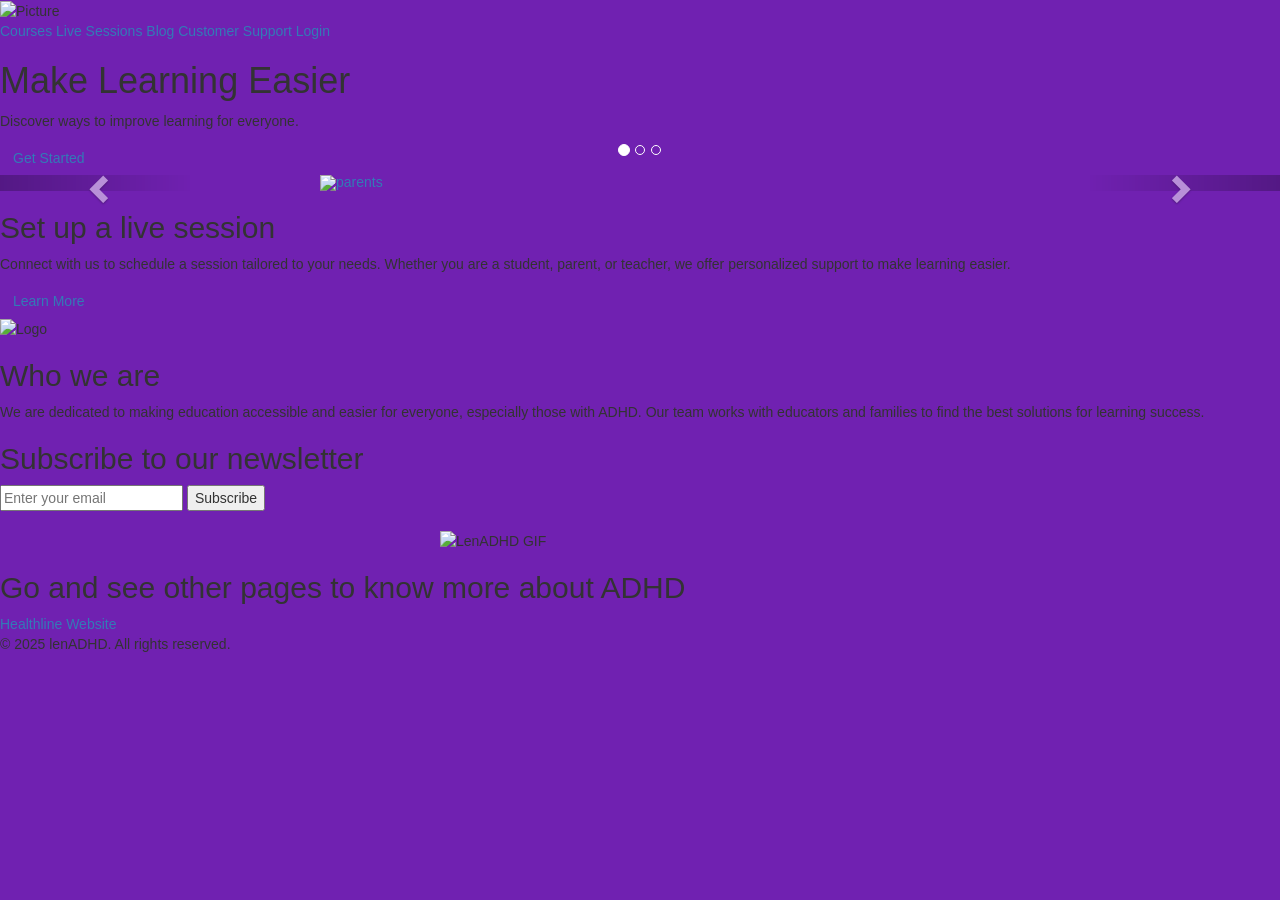
==== index.html @ db304f24 "Update and rename index .html to index.html" ====
<!DOCTYPE html>
<html lang="en">
<head>
    <meta charset="UTF-8">
    <meta name="viewport" content="width=device-width, initial-scale=1.0">
    <title>Website Design</title>
    <link rel="stylesheet" href="home new.css">
    <link rel="stylesheet" href="https://maxcdn.bootstrapcdn.com/bootstrap/3.4.1/css/bootstrap.min.css">

    <link rel="stylesheet" href="https://code.jquery.com/ui/1.12.1/themes/base/jquery-ui.css">
    
    <link rel="stylesheet" type="text/css" href="https://cdnjs.cloudflare.com/ajax/libs/slick-carousel/1.8.1/slick.min.css"/>
    <link rel="stylesheet" type="text/css" href="https://cdnjs.cloudflare.com/ajax/libs/slick-carousel/1.8.1/slick-theme.min.css"/>

    <style>
        body {
            background-color: #7021b1; 
        }
        .carousel-inner .item img {
            display: block;
            margin: 0 auto;
        }
        #demo-box {
            width: 150px;
            height: 50px;
            background-color: yellowgreen;
            color: black;
            text-align: center;
            padding: 10px;
            margin: 20px auto;
            border-radius: 5px;
            display: none; 
        }
    </style>
    
    <script src="https://ajax.googleapis.com/ajax/libs/jquery/3.5.1/jquery.min.js"></script>
    
    <script src="https://code.jquery.com/ui/1.12.1/jquery-ui.js"></script>
    
    <script type="text/javascript" src="https://cdnjs.cloudflare.com/ajax/libs/slick-carousel/1.8.1/slick.min.js"></script>
    
    <script src="https://maxcdn.bootstrapcdn.com/bootstrap/3.4.1/js/bootstrap.min.js"></script>
    <meta name="viewport" content="width=device-width, initial-scale=1">
</head>
<body>
    <header>
        <div class="canvas-container">
            <img src="logo.jpeg" alt="Picture">
        </div>
        <div class="header-links">
            <a href="courses exist.html">Courses</a>
            <a href="timeline.html">Live Sessions</a>
            <a href="blog.html">Blog</a>
            <a href="contact us .html">Customer Support</a>
            <a href="buttons.html" id="login-button">Login</a> </div>
    </header>

    <section class="hero">
        <div class="hero-content">
            <h1>Make Learning Easier</h1>
            <p>Discover ways to improve learning for everyone.</p>
            <a href="courses exist.html" class="btn">Get Started</a>
        </div>
    </section>
      
    <section class="carousel-section">
        <div id="myCarousel" class="carousel slide" data-ride="carousel">
            <ol class="carousel-indicators">
                <li data-target="#myCarousel" data-slide-to="0" class="active"></li>
                <li data-target="#myCarousel" data-slide-to="1"></li>
                <li data-target="#myCarousel" data-slide-to="2"></li>
            </ol>
            <div class="carousel-inner">
                <div class="item active">
                    <a href="parents and students courses .html"><img src="parents.jpeg" alt="parents" style="width:50%;"></a>
                </div>
                <div class="item">
                    <a href="ADHD course .html"><img src="adhd.jpeg" alt="ADHD" style="width:50%;"></a>
                </div>
                <div class="item">
                    <a href="Teachers course .html"><img src="teacher.jpeg" alt="Teachers" style="width:50%;"></a>
                </div>
            </div>
            <a class="left carousel-control" href="#myCarousel" role="button" data-slide="prev"><div class="glyphicon glyphicon-chevron-left" aria-hidden="true"></div><div class="sr-only">Previous</div></a>
            <a class="right carousel-control" href="#myCarousel" role="button" data-slide="next"><div class="glyphicon glyphicon-chevron-right" aria-hidden="true"></div><div class="sr-only">Next</div></a>
        </div>
    </section>

    <section class="live-session" id="live-session">
        <h2>Set up a live session</h2>
        <p>Connect with us to schedule a session tailored to your needs. Whether you are a student, parent, or teacher, we offer personalized support to make learning easier.</p>
        <a href="live sessions .html" class="btn" id="learn-more-btn">Learn More</a>
    </section>

    <section class="who-we-are">
        <img src="logo.jpeg" alt="Logo">
        <h2>Who we are</h2>
        <p>We are dedicated to making education accessible and easier for everyone, especially those with ADHD. Our team works with educators and families to find the best solutions for learning success.</p>
    </section>

    <div id="demo-box">JQuery Animation Demo</div>

    <section class="subscribe" id="subscribe">
        <h2>Subscribe to our newsletter</h2>
        <form id="subscribe-form">
            <input type="email" placeholder="Enter your email" id="email-input">
            <button type="submit">Subscribe</button>
        </form>
        <div class="gif-container">
            <img src="lenADHD-gif.gif" alt="LenADHD GIF" style="width:100%; max-width:400px; display:block; margin:20px auto;">
        </div> 
    </section>

    <section class="related-pages" id="related-pages">
        <h2>Go and see other pages to know more about ADHD</h2>
        <div class="external-link">
            <a href="https://www.healthline.com/health/adhd" target="_blank">Healthline Website</a>
        </div>
    </section>

    <footer>
        <div class="footer-paragraph"></div>
        <p>© 2025 lenADHD. All rights reserved.</p>
    </footer>

<script>
$(document).ready(function(){

    $("#learn-more-btn").click(function(e){
        alert("Learn More button clicked! Redirecting to live sessions page.");
    });

    $("#login-button").mouseenter(function(){
        $(this).css({
            "text-decoration": "underline",
            "font-weight": "bold"
        });
    }).mouseleave(function(){
        $(this).css({
            "text-decoration": "none",
            "font-weight": "normal"
        });
    });

    $("#subscribe-form").submit(function(e){
        e.preventDefault(); 
        const email = $("#email-input").val(); 
        alert("Form submitted! Email captured: " + email);
        console.log("Form submission intercepted.");
    });
});


const heroHeading = document.getElementsByTagName("h1")[0];
const messages = ["Make Learning Easier", "Learn in Your Own Way", "Education for Everyone"];
let i = 0;
setInterval(function() {
    heroHeading.innerHTML = messages[i];
    i = (i + 1) % messages.length;
}, 4000);

const heroParagraph = document.getElementsByTagName("p")[0];
const subMessages = ["Discover ways to improve learning.", "Empower students, teachers, and parents.", "Together we make learning easier."];
let j = 0;
setInterval(function() {
    heroParagraph.innerHTML = subMessages[j];
    j = (j + 1) % subMessages.length;
}, 4000);


const colors = ["#c56cea", "#df6cea", "#d1a3ff", "#a26cea"];
let c = 0;
setInterval(function() {
    document.body.style.backgroundColor = colors[c];
    c = (c + 1) % colors.length;
}, 2500);

const button = document.getElementsByClassName("btn")[0];
const btnText = ["Get Started", "Join Us", "Start Learning"];
let b = 0;
setInterval(function() {
    button.innerHTML = btnText[b];
    b = (b + 1) % btnText.length;
}, 4000);

const footer = document.getElementsByTagName("footer")[0];
setInterval(function() {
    const now = new Date();
    footer.innerHTML = "<p>© " + now.getFullYear() + " lenADHD. All rights reserved. | Updated: " + now.toLocaleTimeString() + "</p>";
}, 2500);
</script>
</body>
</html>
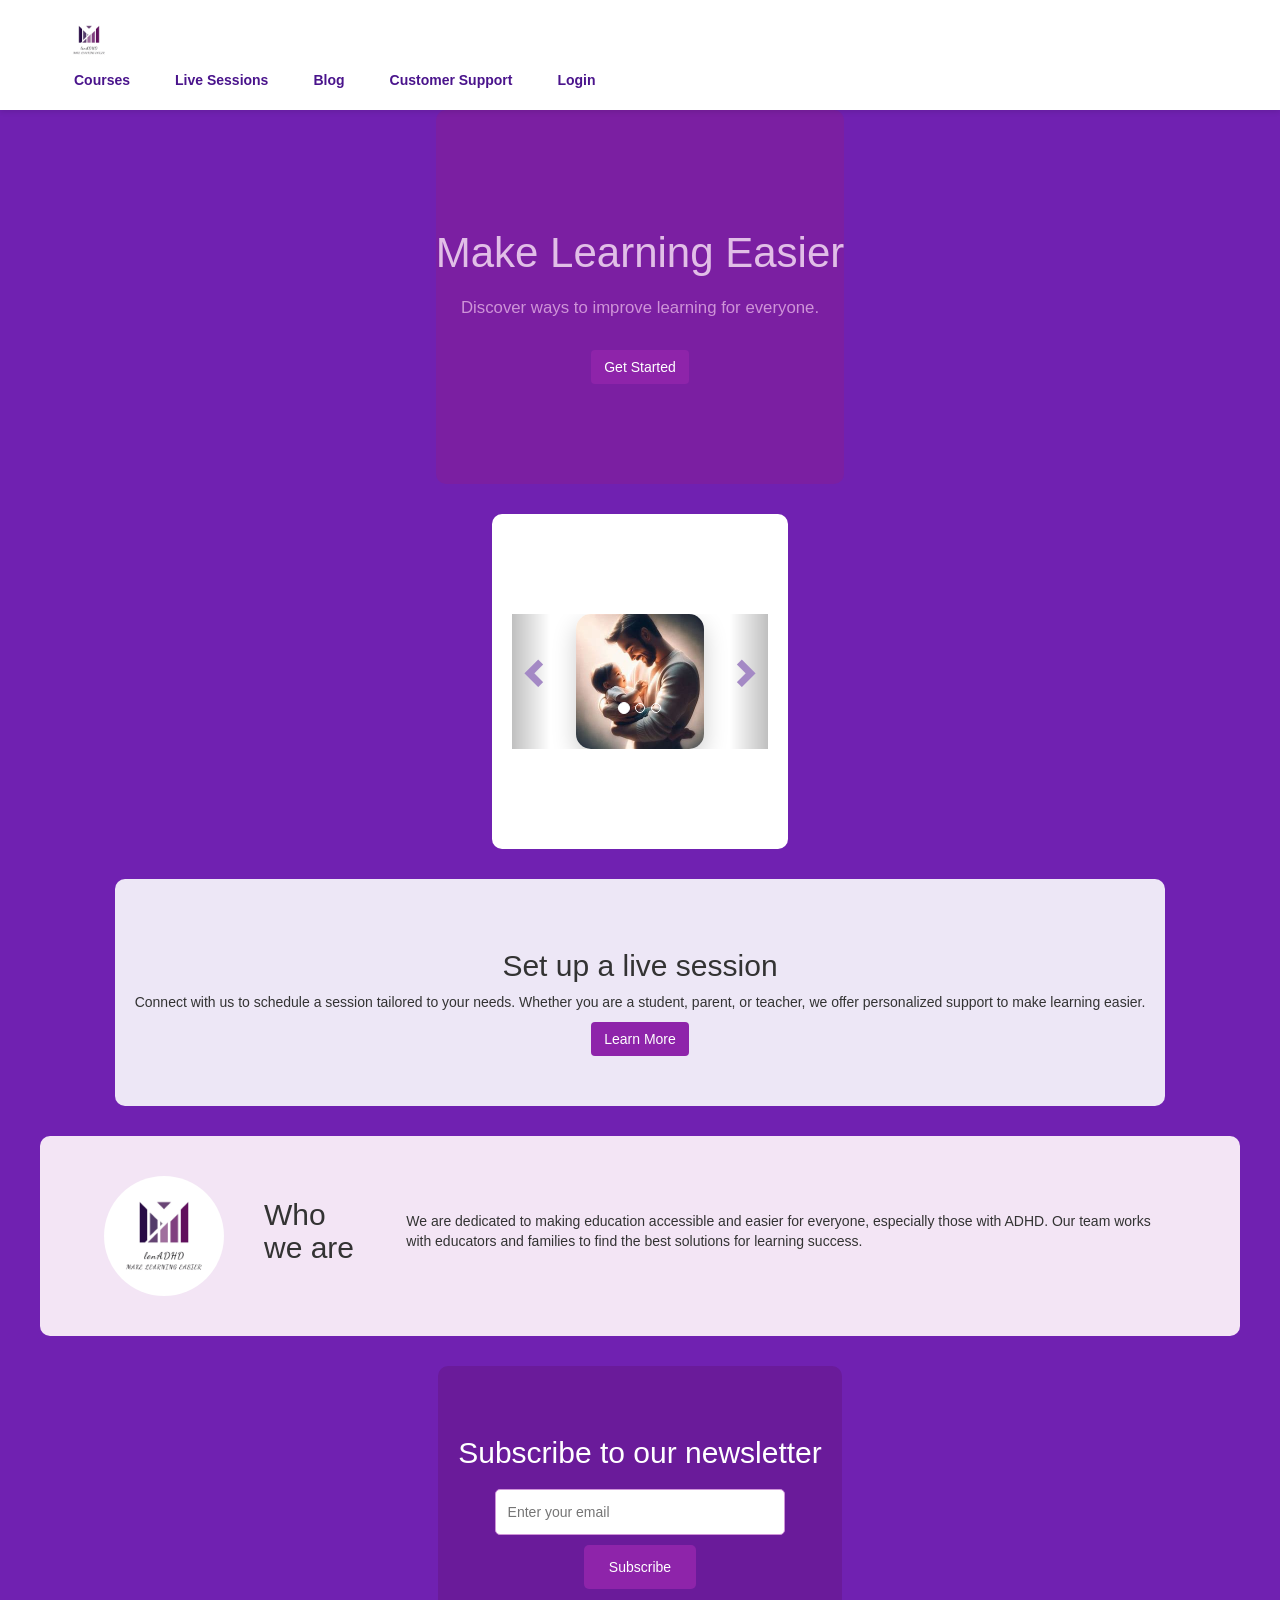
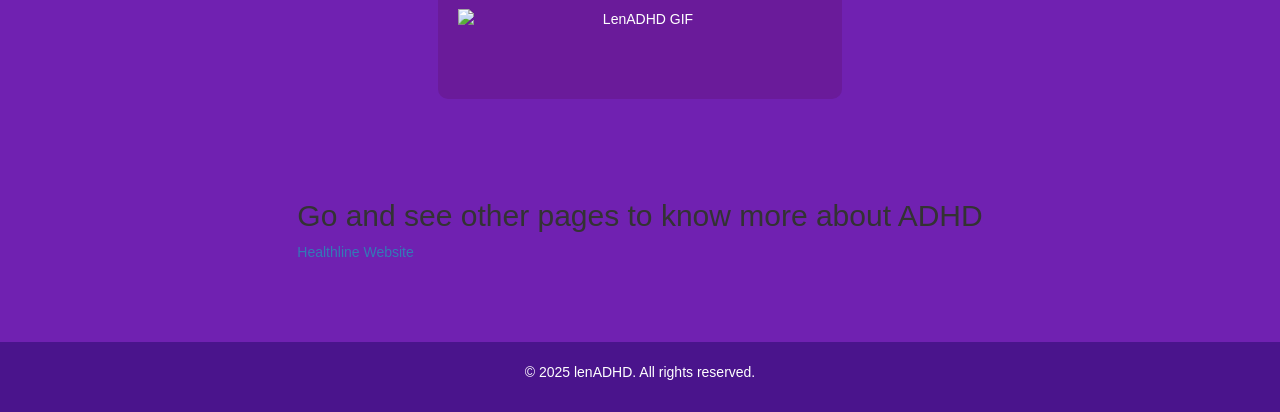
==== commit 520a4e11: "Update index.html" ====
--- a/index.html
+++ b/index.html
@@ -50,7 +50,7 @@
         <div class="header-links">
             <a href="courses exist.html">Courses</a>
             <a href="timeline.html">Live Sessions</a>
-            <a href="blog.html">Blog</a>
+            <a href="BLOG.html">Blog</a>
             <a href="contact us .html">Customer Support</a>
             <a href="buttons.html" id="login-button">Login</a> </div>
     </header>
@@ -191,3 +191,4 @@
 </script>
 </body>
 </html>
+
--- a/home new.css
+++ b/home new.css
@@ -0,0 +1,197 @@
+/* General Resets and Base Styles */
+* {
+    box-sizing: border-box;
+    margin: 0;
+    padding: 0;
+}
+
+body {
+    display: flex;
+    flex-direction: column;
+    min-height: 100vh;
+    font-family: 'Segoe UI', Tahoma, Geneva, Verdana, sans-serif;
+    line-height: 1.6;
+    background-color: #f3e5f5; 
+    color: #333; 
+    transition: background-color 0.5s ease;
+}
+
+a {
+    text-decoration: none;
+    transition: color 0.3s ease;
+}
+
+h2 {
+    color: #4a148c;
+    font-size: 2em;
+    margin-bottom: 30px;
+    text-align: center;
+}
+
+section {
+    /* Limit width for readability and center content on wide screens */
+    padding: 50px 20px;
+    max-width: 1200px; 
+    margin: 0 auto 30px auto; 
+    border-radius: 10px; 
+}
+
+/* --- Header & Navigation (Optimized for Desktop) --- */
+header {
+    background-color: #ffffff;
+    /* Flexbox layout: logo left, links right */
+    display: flex;
+    justify-content: space-between;
+    align-items: center;
+    padding: 15px 5%; 
+    box-shadow: 0 2px 5px rgba(0, 0, 0, 0.1); 
+    position: sticky;
+    top: 0;
+    z-index: 1000;
+}
+
+.canvas-container img {
+    max-width: 50px; 
+    height: 50px;
+    border-radius: 50%;
+}
+
+.header-links {
+    display: flex;
+    gap: 25px; 
+}
+
+.header-links a {
+    color: #4a148c; 
+    font-weight: 600;
+    padding: 5px 10px;
+}
+
+.header-links a:hover {
+    color: #8e24aa;
+    background-color: #f3e5f5; 
+    border-radius: 5px;
+}
+
+/* --- Hero Section --- */
+.hero {
+    background-color: #7b1fa2;
+    color: #ffffff;
+    text-align: center;
+    padding: 100px 0;
+}
+
+.hero-content h1 {
+    font-size: 3em;
+    margin-bottom: 20px;
+    color: #e1bee7;
+}
+
+.hero-content p {
+    font-size: 1.2em;
+    margin-bottom: 30px;
+    color: #ce93d8;
+}
+
+.btn {
+    background-color: #8e24aa;
+    color: #ffffff !important; 
+    padding: 10px 20px;
+    border-radius: 5px;
+    transition: background-color 0.3s;
+}
+
+.btn:hover {
+    background-color: #6a1b9a;
+}
+
+/* --- Carousel Specifics (MAXIMIZED for Laptop) --- */
+.carousel-section {
+    text-align: center;
+    background-color: #ffffff; 
+    padding: 100px 20px; /* Increased vertical space for a bigger presence */
+}
+
+.carousel-inner .item img {
+    width: 100%; 
+    max-width: 1200px; /* Increased max-width for a larger visual presence */
+    height: auto;
+    margin: 0 auto;
+    border-radius: 15px; /* Slightly larger border radius for a polished look */
+    box-shadow: 0 10px 25px rgba(0, 0, 0, 0.2); /* Enhanced shadow for depth */
+}
+
+.carousel-control .glyphicon-chevron-left,
+.carousel-control .glyphicon-chevron-right {
+    font-size: 40px; /* Larger icons for better visibility */
+    top: 50%;
+    transform: translateY(-50%);
+    color: #4a148c; 
+    text-shadow: none;
+}
+
+/* --- Other Sections --- */
+.live-session {
+    background-color: #ede7f6;
+    text-align: center;
+}
+
+/* Who We Are Layout (Desktop Flexbox: image and text side-by-side) */
+.who-we-are {
+    background-color: #f3e5f5;
+    display: flex;
+    align-items: center;
+    gap: 40px;
+    text-align: left; 
+    padding: 40px 5%;
+}
+
+.who-we-are img {
+    max-width: 120px;
+    height: 120px;
+    border-radius: 50%;
+    object-fit: cover;
+    flex-shrink: 0; 
+    margin-bottom: 0; 
+}
+
+.who-we-are h2 {
+    text-align: left; 
+    margin-top: 0;
+    margin-bottom: 10px;
+}
+
+/* --- Subscribe Section --- */
+.subscribe {
+    background-color: #6a1b9a;
+    color: #ffffff;
+    text-align: center;
+}
+
+.subscribe input {
+    margin: 10px 0;
+    padding: 12px; 
+    width: 80%;
+    max-width: 400px;
+    border: 1px solid #ce93d8;
+    border-radius: 5px;
+    color: #333; 
+}
+
+.subscribe button {
+    background-color: #8e24aa;
+    color: #ffffff;
+    padding: 12px 25px; 
+    border: none;
+    border-radius: 5px;
+    cursor: pointer;
+}
+
+/* --- Footer --- */
+footer {
+    margin-top: auto;
+    background-color: #4a148c;
+    color: #ffffff;
+    padding: 20px 0;
+    text-align: center;
+}
